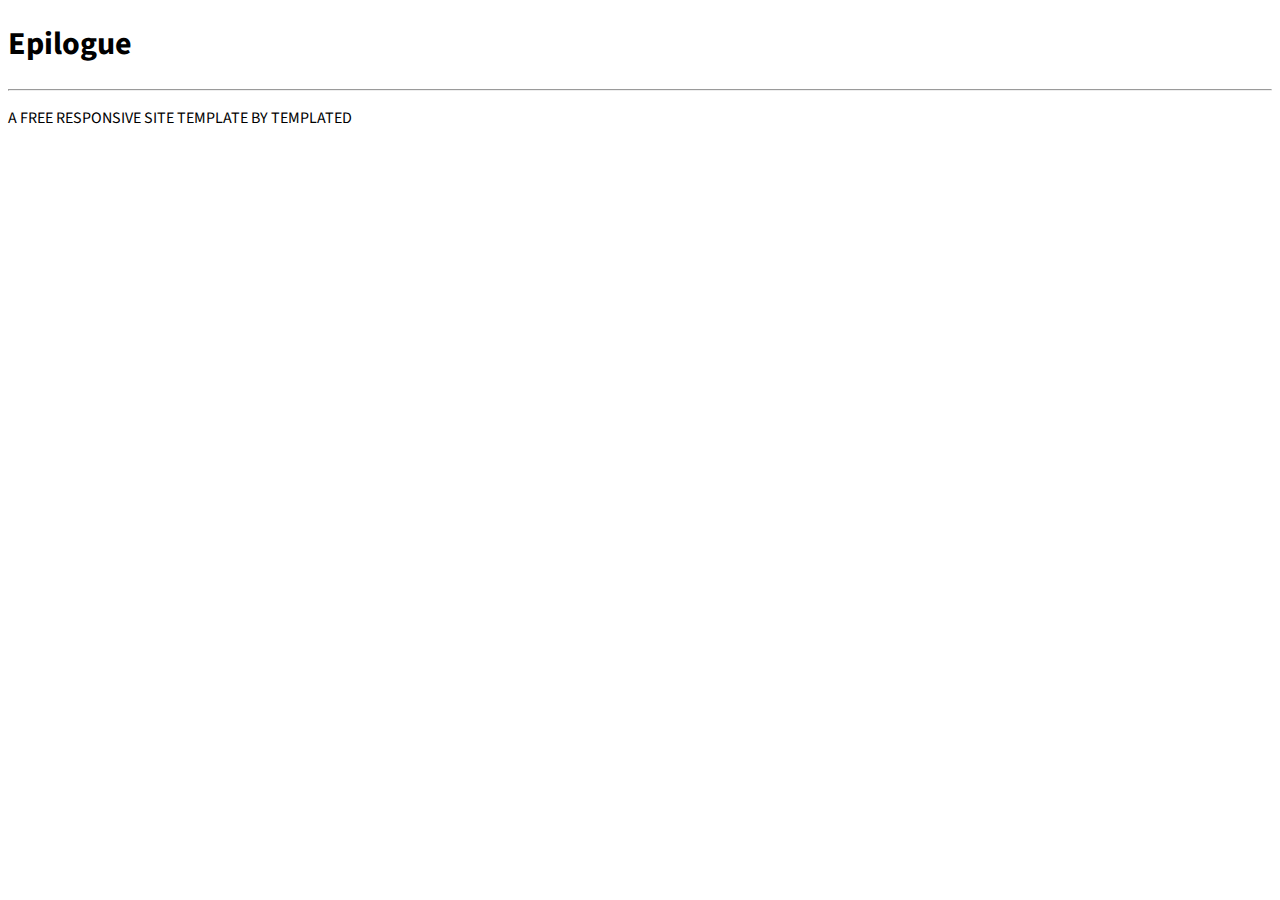
==== epilogue/index.html @ cb21818b "varijable i fontovi" ====
<!DOCTYPE html>
<html lang="en">
<head>
    <meta charset="UTF-8">
    <meta http-equiv="X-UA-Compatible" content="IE=edge">
    <meta name="viewport" content="width=device-width, initial-scale=1.0">
    <title>Epilogue</title>
    <link rel="stylesheet" href="https://use.fontawesome.com/releases/v5.8.2/css/all.css" integrity="sha384-oS3vJWv+0UjzBfQzYUhtDYW+Pj2yciDJxpsK1OYPAYjqT085Qq/1cq5FLXAZQ7Ay" crossorigin="anonymous">
    <link rel="stylesheet" href="style.css">
</head>
<body>
    <!-- header -->
    <header>
        <h1>Epilogue</h1>
        <hr>
        <p>A FREE RESPONSIVE SITE TEMPLATE BY TEMPLATED</p>
    </header>
</body>
</html>
---- epilogue/style.css ----
@import url('https://fonts.googleapis.com/css2?family=Pacifico&family=Source+Sans+Pro:wght@200;300;400&display=swap');
:root {
    --fontFamily: 'Source Sans Pro', sans-serif;
    --logo: 'Pacifico', cursive;
}
body {
    font-family: var(--fontFamily);
}
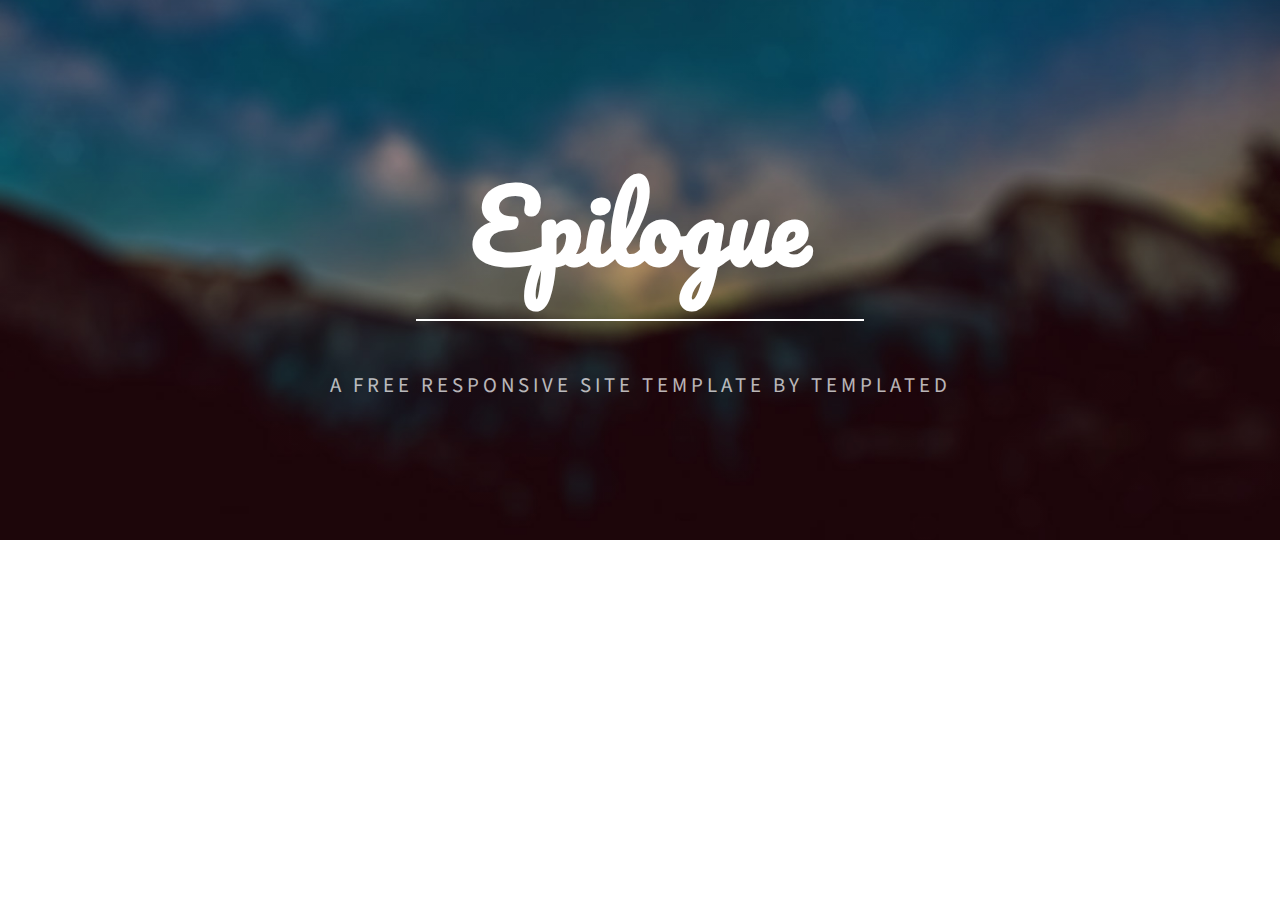
==== commit 853c3021: "header" ====
--- a/epilogue/index.html
+++ b/epilogue/index.html
@@ -12,7 +12,7 @@
     <!-- header -->
     <header>
         <h1>Epilogue</h1>
-        <hr>
+        <div class="underline"></div>
         <p>A FREE RESPONSIVE SITE TEMPLATE BY TEMPLATED</p>
     </header>
 </body>
--- a/epilogue/style.css
+++ b/epilogue/style.css
@@ -2,7 +2,46 @@
 :root {
     --fontFamily: 'Source Sans Pro', sans-serif;
     --logo: 'Pacifico', cursive;
+    --fontSize: 16px;
+    --white: #fff;
+}
+* {
+    margin: 0;
+    padding: 0;
+    box-sizing: border-box;
 }
 body {
     font-family: var(--fontFamily);
+    font-size: var(--fontSize);
+}
+/*********************
+header
+*********************/
+header {
+    background-image: linear-gradient(rgba(0,0,0,.2), rgba(0,0,0,.2)), url(img/banner.jpg);
+    height: 60vh;
+    background-position: center;
+    background-size: cover;
+    display: flex;
+    flex-direction: column;
+    justify-content: center;
+    align-items: center;
+}
+header h1 {
+    font-family: var(--logo);
+    font-size: 6rem;
+    color: var(--white);
+}
+.underline {
+    width: 35%;
+    height: 2px;
+    background-color: var(--white);
+    margin: 10px auto 50px auto;
+}
+header p {
+    text-transform: uppercase;
+    font-size: 1.3rem;
+    color: var(--white);
+    opacity: .7;
+    letter-spacing: 4px;
 }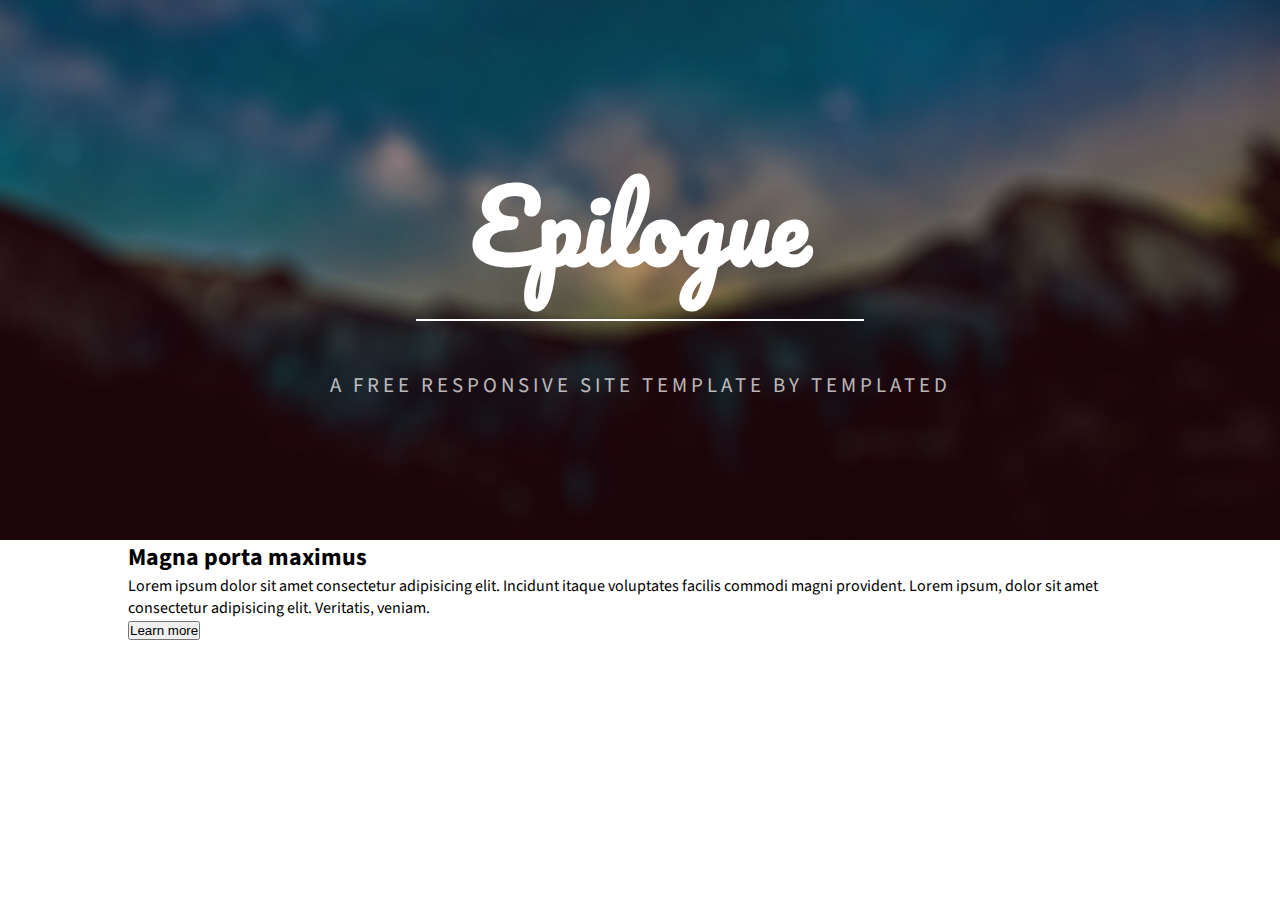
==== commit 2b76a636: "intro html" ====
--- a/epilogue/index.html
+++ b/epilogue/index.html
@@ -15,5 +15,12 @@
         <div class="underline"></div>
         <p>A FREE RESPONSIVE SITE TEMPLATE BY TEMPLATED</p>
     </header>
+    <!-- intro -->
+    <section class="intro container">
+        <i class="far fa-gem"></i>
+        <h2>Magna porta maximus</h2>
+        <p>Lorem ipsum dolor sit amet consectetur adipisicing elit. Incidunt itaque voluptates facilis commodi magni provident. Lorem ipsum, dolor sit amet consectetur adipisicing elit. Veritatis, veniam.</p>
+        <button>Learn more</button>
+    </section>
 </body>
 </html>--- a/epilogue/style.css
+++ b/epilogue/style.css
@@ -4,6 +4,8 @@
     --logo: 'Pacifico', cursive;
     --fontSize: 16px;
     --white: #fff;
+    --bg: #f4f4f4;
+    --padding: 100px 0;
 }
 * {
     margin: 0;
@@ -13,6 +15,10 @@
 body {
     font-family: var(--fontFamily);
     font-size: var(--fontSize);
+}
+.container {
+    width: 80%;
+    margin: auto;
 }
 /*********************
 header
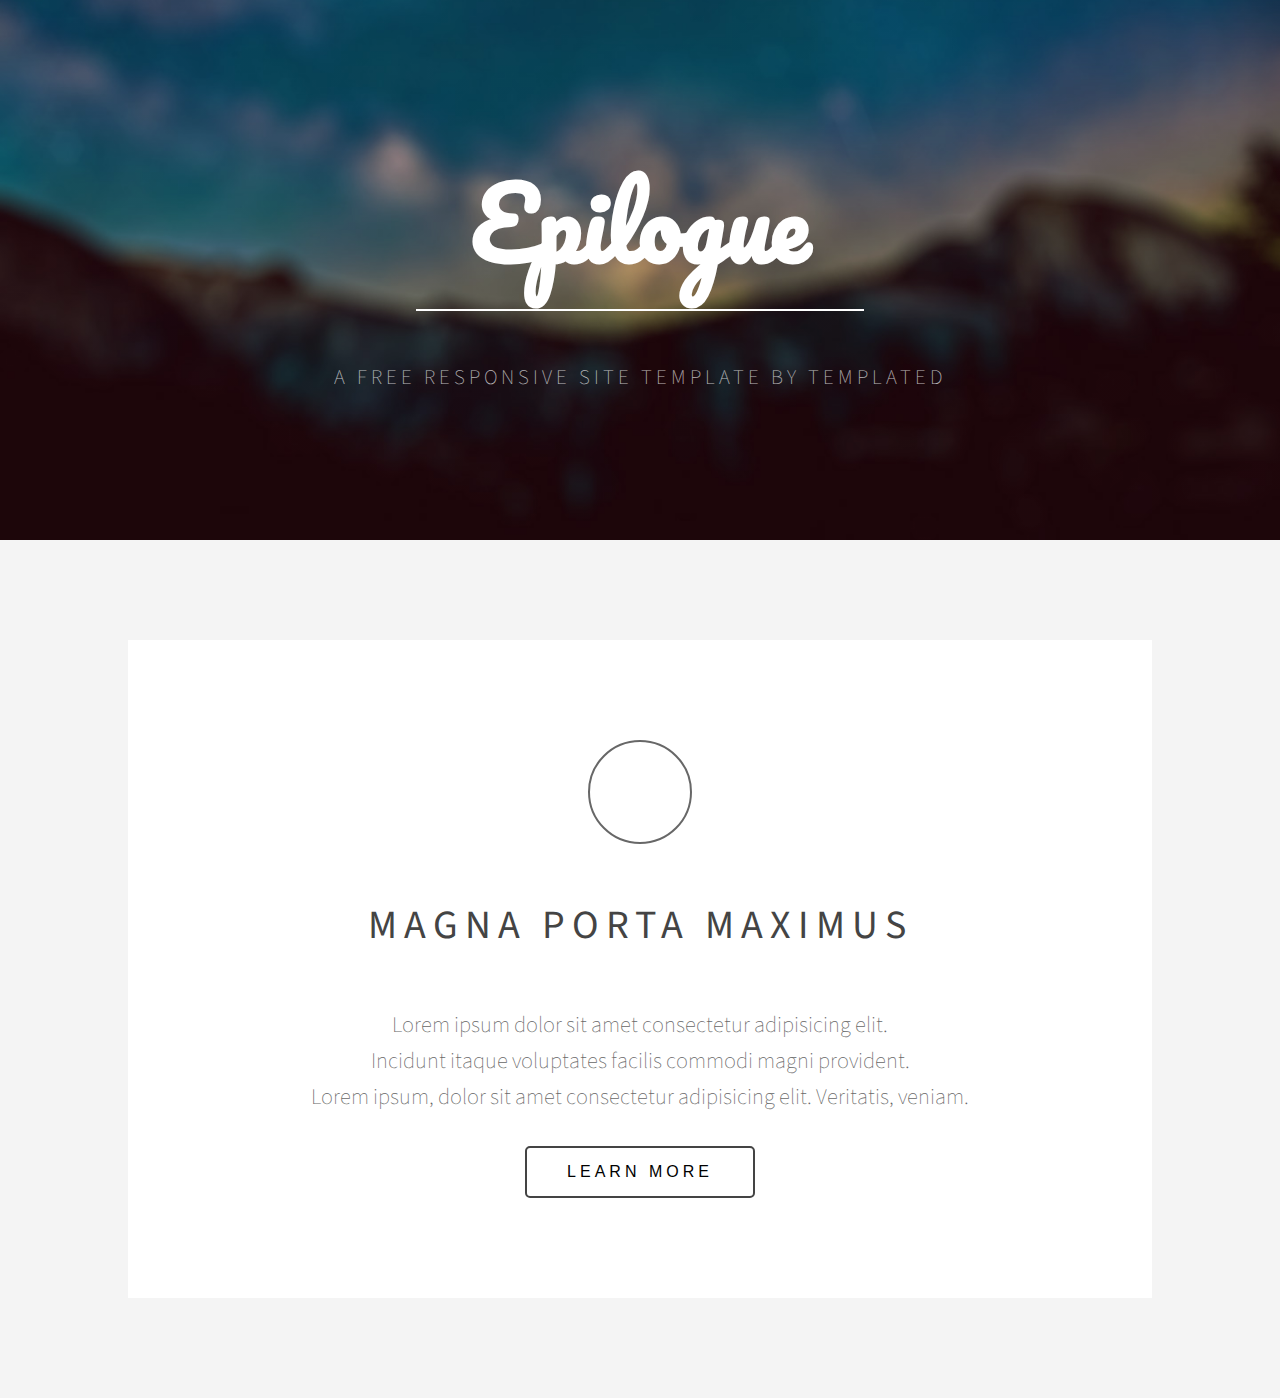
==== commit c2721205: "intro css" ====
--- a/epilogue/index.html
+++ b/epilogue/index.html
@@ -19,7 +19,8 @@
     <section class="intro container">
         <i class="far fa-gem"></i>
         <h2>Magna porta maximus</h2>
-        <p>Lorem ipsum dolor sit amet consectetur adipisicing elit. Incidunt itaque voluptates facilis commodi magni provident. Lorem ipsum, dolor sit amet consectetur adipisicing elit. Veritatis, veniam.</p>
+        <p>Lorem ipsum dolor sit amet consectetur adipisicing elit. <br>
+            Incidunt itaque voluptates facilis commodi magni provident. <br>Lorem ipsum, dolor sit amet consectetur adipisicing elit. Veritatis, veniam.</p>
         <button>Learn more</button>
     </section>
 </body>
--- a/epilogue/style.css
+++ b/epilogue/style.css
@@ -2,10 +2,14 @@
 :root {
     --fontFamily: 'Source Sans Pro', sans-serif;
     --logo: 'Pacifico', cursive;
-    --fontSize: 16px;
+    --fontSize: 18px;
     --white: #fff;
     --bg: #f4f4f4;
     --padding: 100px 0;
+    --headings: #444;
+    --text: #676767;
+    --red: #ef6480;
+    --transition: .3s ease;
 }
 * {
     margin: 0;
@@ -15,10 +19,40 @@
 body {
     font-family: var(--fontFamily);
     font-size: var(--fontSize);
+    background-color: var(--bg);
+    color: var(--text);
+    font-weight: 200;
+    line-height: 1.6;
 }
 .container {
     width: 80%;
     margin: auto;
+}
+h1, h2, h3, h4 {
+    color: var(--headings);
+}
+h2 {
+    font-size: 2.5rem;
+    text-transform: uppercase;
+    font-weight: 400;
+    letter-spacing: 7px;
+    margin: 50px 0;
+}
+button {
+    border: 2px solid var(--headings);
+    font-size: 1rem;
+    padding: 15px 40px;
+    margin-top: 30px;
+    background-color: transparent;
+    border-radius: 5px;
+    text-transform: uppercase;
+    letter-spacing: 4px;
+    cursor: pointer;
+}
+button:hover {
+    transition: var(--transition);
+    border: 2px solid var(--red);
+    color: var(--red);
 }
 /*********************
 header
@@ -50,4 +84,29 @@
     color: var(--white);
     opacity: .7;
     letter-spacing: 4px;
+}
+/*********************
+intro
+*********************/
+.intro {
+    background-color: var(--white);
+    padding: var(--padding);
+    margin: 100px auto;
+    text-align: center;
+}
+.intro i {
+     border: 2px solid var(--text);
+     width: 70px;
+     height: 70px;
+     display: flex;
+     justify-content: center;
+     align-items: center;
+     color: var(--text); 
+     padding: 50px;
+     font-size: 2.5rem;
+     border-radius: 50%;
+     margin: auto;
+}
+.intro p {
+    font-size: 1.4rem;
 }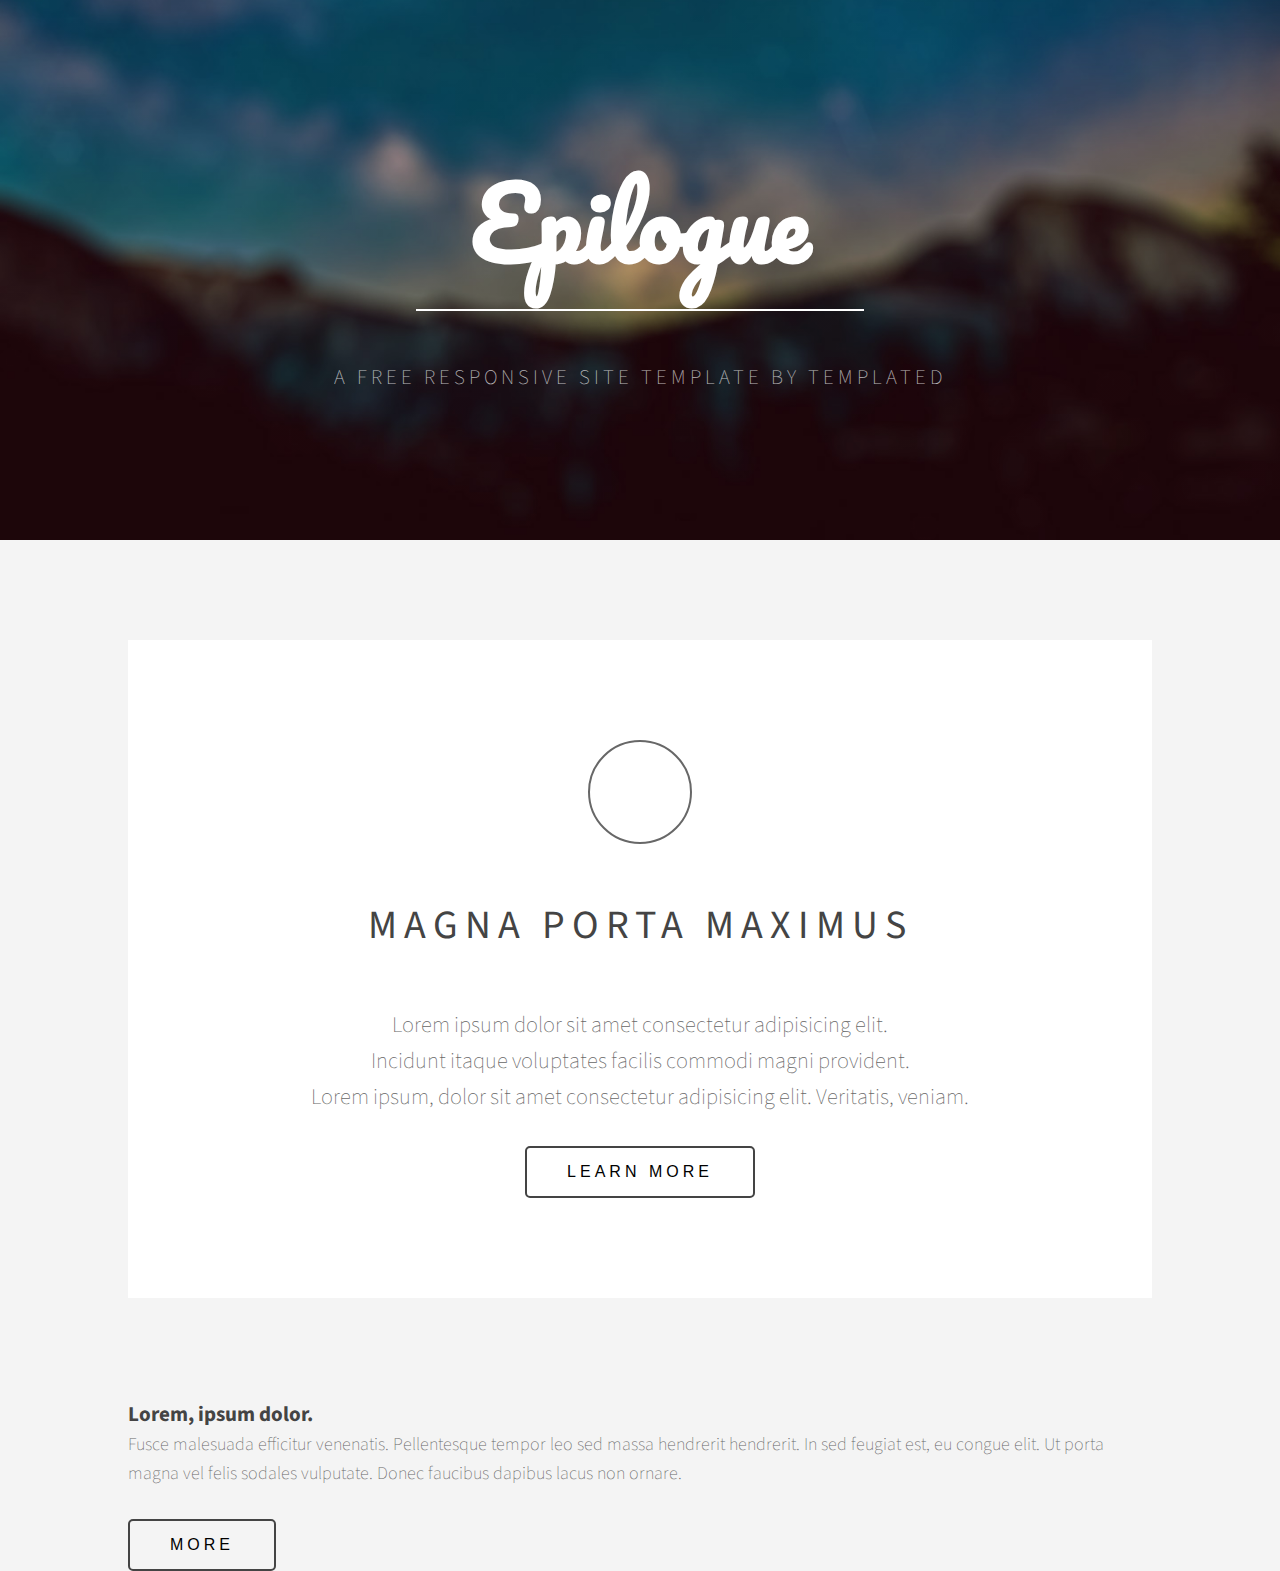
==== commit 6bf28431: "blog html" ====
--- a/epilogue/index.html
+++ b/epilogue/index.html
@@ -23,5 +23,17 @@
             Incidunt itaque voluptates facilis commodi magni provident. <br>Lorem ipsum, dolor sit amet consectetur adipisicing elit. Veritatis, veniam.</p>
         <button>Learn more</button>
     </section>
+    <!-- blog -->
+    <section class="blog container">
+        <article>
+            <div class="featured-image">
+                <h3>Lorem, ipsum dolor.</h3>
+                <div class="text">
+                    <p>Fusce malesuada efficitur venenatis. Pellentesque tempor leo sed massa hendrerit hendrerit. In sed feugiat est, eu congue elit. Ut porta magna vel felis sodales vulputate. Donec faucibus dapibus lacus non ornare.</p>
+                    <button>more</button>
+                </div>
+            </div>
+        </article>
+    </section>
 </body>
 </html>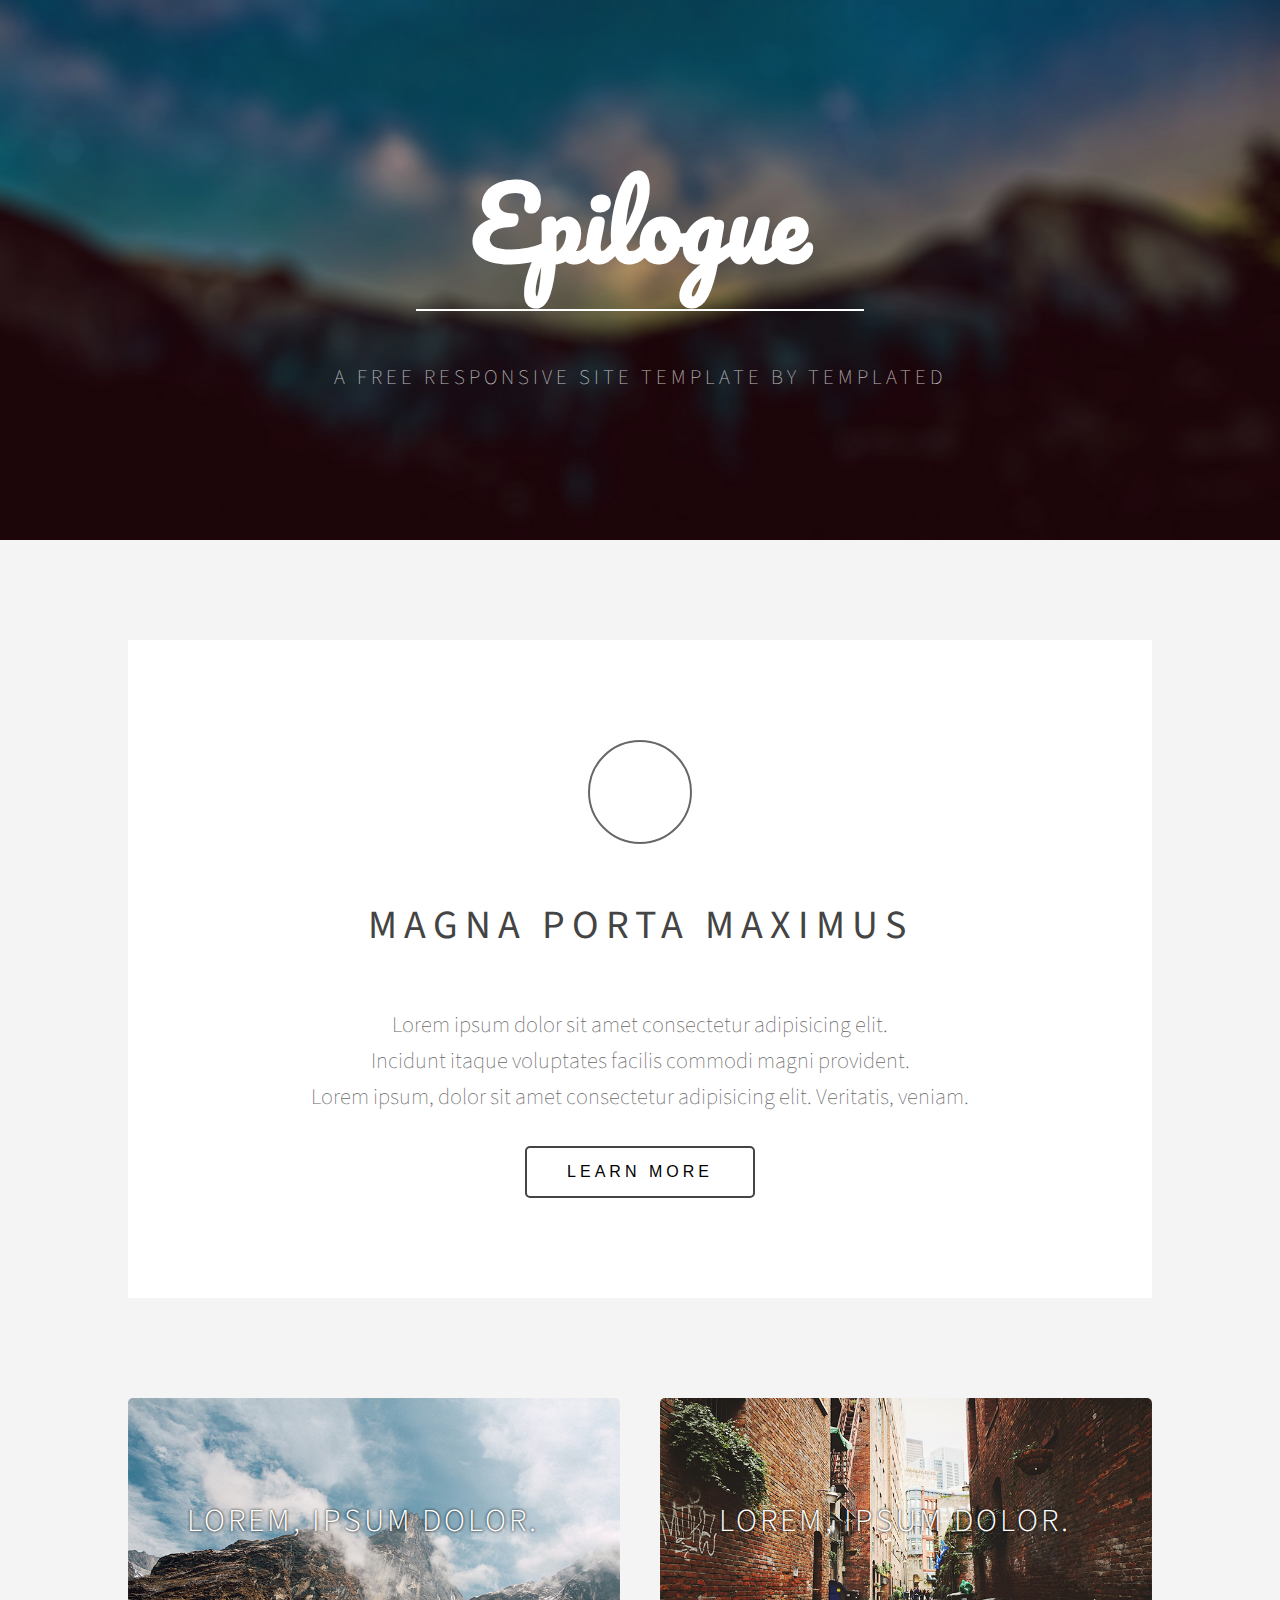
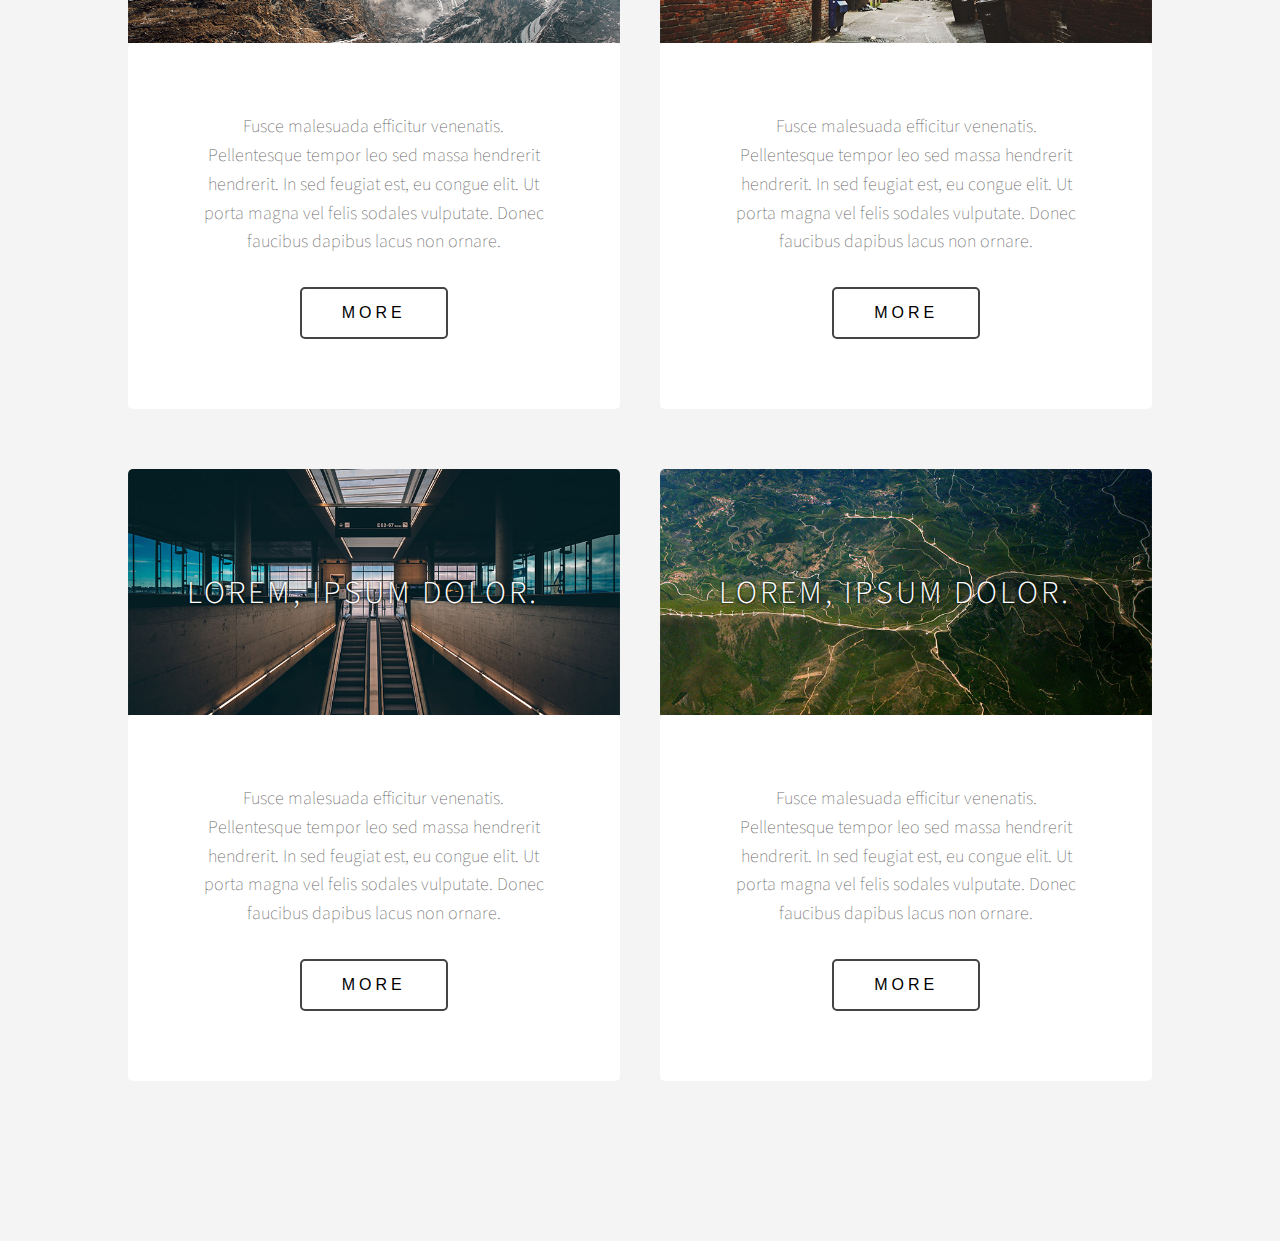
==== commit f92e4fd3: "blog css 1" ====
--- a/epilogue/index.html
+++ b/epilogue/index.html
@@ -26,12 +26,60 @@
     <!-- blog -->
     <section class="blog container">
         <article>
-            <div class="featured-image">
-                <h3>Lorem, ipsum dolor.</h3>
-                <div class="text">
-                    <p>Fusce malesuada efficitur venenatis. Pellentesque tempor leo sed massa hendrerit hendrerit. In sed feugiat est, eu congue elit. Ut porta magna vel felis sodales vulputate. Donec faucibus dapibus lacus non ornare.</p>
-                    <button>more</button>
-                </div>
+            <div class="holder">
+                <a href="">
+                    <div class="featured-image">
+                        <img src="img/pic01.jpg" alt="">
+                        <h3>Lorem, ipsum dolor.</h3>
+                    </div>
+                </a>
+            </div>
+           
+            <div class="text">
+                <p>Fusce malesuada efficitur venenatis. Pellentesque tempor leo sed massa hendrerit hendrerit. In sed feugiat est, eu congue elit. Ut porta magna vel felis sodales vulputate. Donec faucibus dapibus lacus non ornare.</p>
+                <button>more</button>
+            </div>
+        </article>
+        <article>
+            <div class="holder">
+                <a href="">
+                    <div class="featured-image">
+                        <img src="img/pic02.jpg" alt="">
+                        <h3>Lorem, ipsum dolor.</h3>
+                    </div>
+                </a>
+            </div>
+            <div class="text">
+                <p>Fusce malesuada efficitur venenatis. Pellentesque tempor leo sed massa hendrerit hendrerit. In sed feugiat est, eu congue elit. Ut porta magna vel felis sodales vulputate. Donec faucibus dapibus lacus non ornare.</p>
+                <button>more</button>
+            </div>
+        </article>
+        <article>
+            <div class="holder">
+                <a href="">
+                    <div class="featured-image">
+                        <img src="img/pic03.jpg" alt="">
+                        <h3>Lorem, ipsum dolor.</h3>
+                    </div>
+                </a>
+            </div>
+            <div class="text">
+                <p>Fusce malesuada efficitur venenatis. Pellentesque tempor leo sed massa hendrerit hendrerit. In sed feugiat est, eu congue elit. Ut porta magna vel felis sodales vulputate. Donec faucibus dapibus lacus non ornare.</p>
+                <button>more</button>
+            </div>
+        </article>
+        <article>
+            <div class="holder">
+                <a href="">
+                    <div class="featured-image">
+                        <img src="img/pic04.jpg" alt="">
+                        <h3>Lorem, ipsum dolor.</h3>
+                    </div>
+                </a>
+            </div>
+            <div class="text">
+                <p>Fusce malesuada efficitur venenatis. Pellentesque tempor leo sed massa hendrerit hendrerit. In sed feugiat est, eu congue elit. Ut porta magna vel felis sodales vulputate. Donec faucibus dapibus lacus non ornare.</p>
+                <button>more</button>
             </div>
         </article>
     </section>
--- a/epilogue/style.css
+++ b/epilogue/style.css
@@ -109,4 +109,53 @@
 }
 .intro p {
     font-size: 1.4rem;
+}
+/*********************
+blog
+*********************/
+.blog {
+    padding: 0px 0 100px 0;
+    display: flex;
+    flex-wrap: wrap;
+    justify-content: space-between;
+}
+.blog article {
+    flex: 0 0 48%;
+    margin-bottom: 60px;
+}
+.featured-image {
+    position: relative;
+}
+.featured-image img {
+    width: 100%;
+    display: block;
+    border-radius: 5px 5px 0 0;
+}
+.featured-image h3 {
+    position: absolute;
+    top: 40%;
+    left: 12%;
+    color: var(--white);
+    text-transform: uppercase;
+    letter-spacing: 3px;
+    font-size: 2rem;
+    font-weight: 300;
+    text-shadow: 0 0 3px black;
+}
+.blog .text {
+    background-color: var(--white);
+    padding: 70px;
+    border-radius: 5px;
+    text-align: center;
+}
+.holder {
+    overflow: hidden;
+}
+.blog a {
+    display: block;
+    overflow: hidden;
+}
+.blog a:hover {
+    transform: scale(1.1);
+    transition: .5s ease;
 }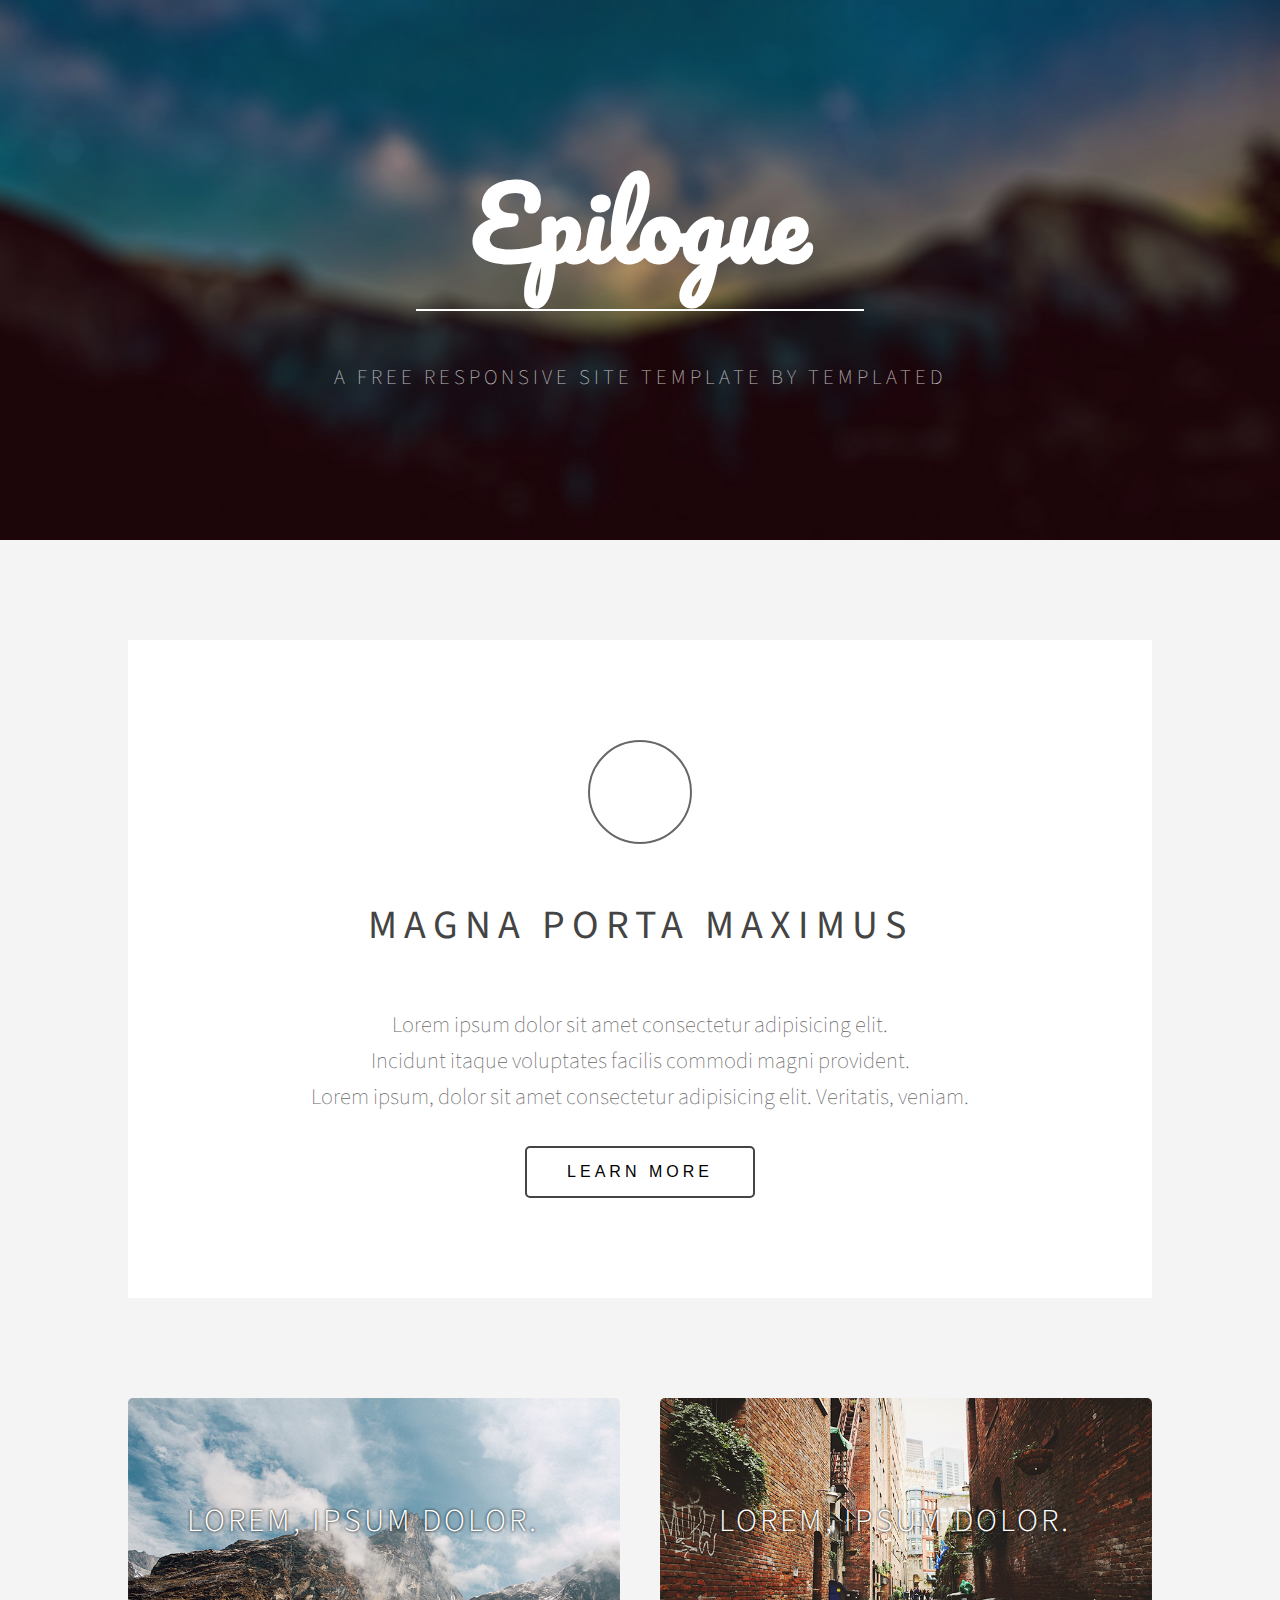
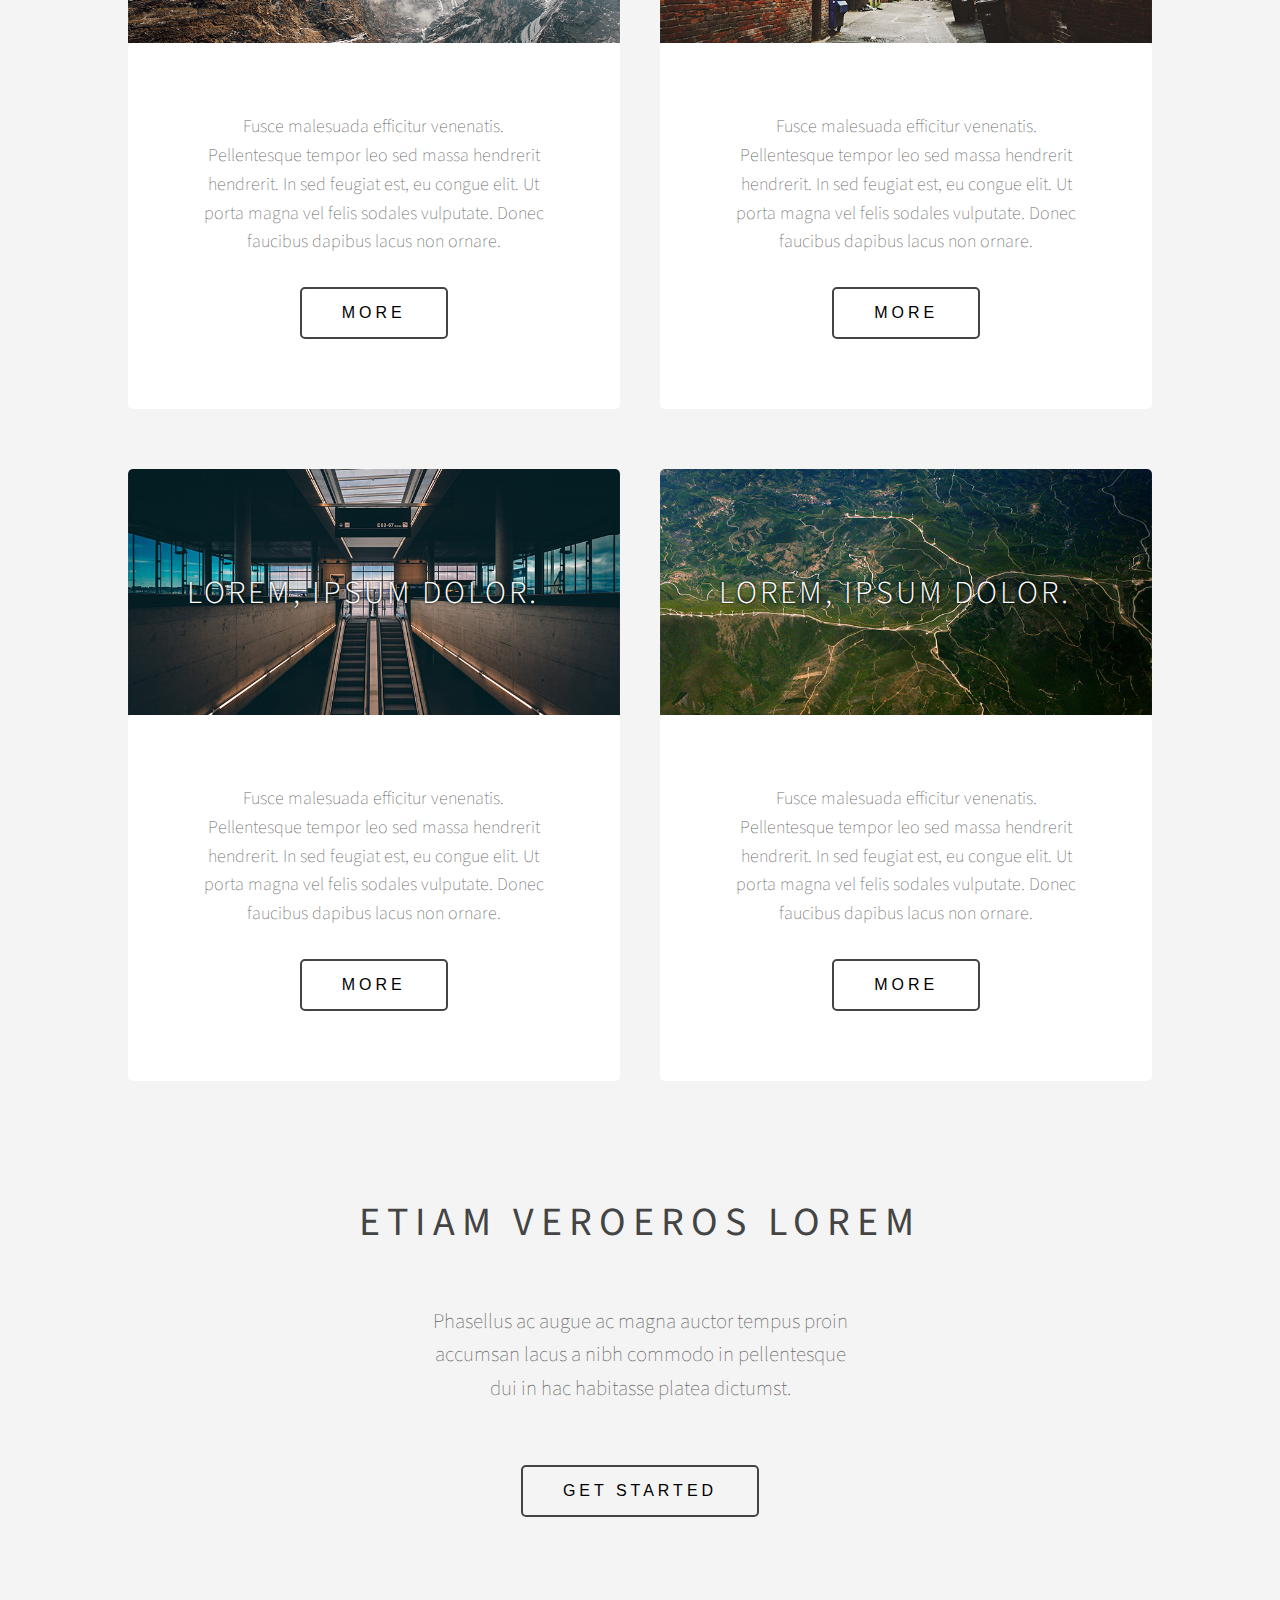
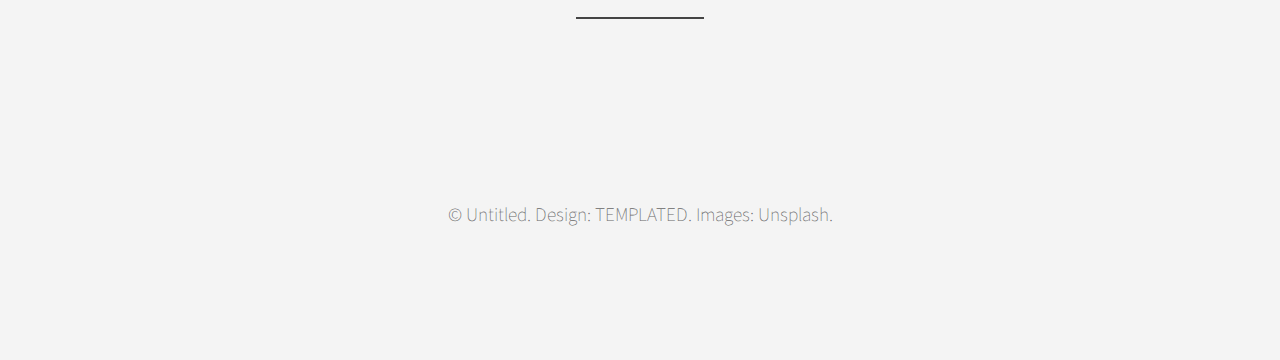
==== commit e06b1251: "footer" ====
--- a/epilogue/index.html
+++ b/epilogue/index.html
@@ -34,7 +34,6 @@
                     </div>
                 </a>
             </div>
-           
             <div class="text">
                 <p>Fusce malesuada efficitur venenatis. Pellentesque tempor leo sed massa hendrerit hendrerit. In sed feugiat est, eu congue elit. Ut porta magna vel felis sodales vulputate. Donec faucibus dapibus lacus non ornare.</p>
                 <button>more</button>
@@ -83,5 +82,20 @@
             </div>
         </article>
     </section>
+    <!-- footer -->
+    <footer>
+        <h2>Etiam Veroeros Lorem</h2>
+        <p>Phasellus ac augue ac magna auctor tempus proin <br>
+            accumsan lacus a nibh commodo in pellentesque <br>dui
+            in hac habitasse platea dictumst.</p>
+        <button>Get Started</button>
+        <div class="underline"></div>
+        <a href=""><i class="fab fa-twitter"></i></a>
+        <a href=""><i class="fab fa-facebook-f"></i></a>
+        <a href=""><i class="fab fa-instagram"></i></a>
+        <a href=""><i class="fab fa-linkedin-in"></i></a>
+        <a href=""><i class="fas fa-envelope"></i></a>
+        <p class="copy">© Untitled. Design: TEMPLATED. Images: Unsplash.</p>
+    </footer>
 </body>
 </html>--- a/epilogue/style.css
+++ b/epilogue/style.css
@@ -114,7 +114,6 @@
 blog
 *********************/
 .blog {
-    padding: 0px 0 100px 0;
     display: flex;
     flex-wrap: wrap;
     justify-content: space-between;
@@ -158,4 +157,33 @@
 .blog a:hover {
     transform: scale(1.1);
     transition: .5s ease;
+}
+/*********************
+footer
+*********************/
+footer {
+    text-align: center;
+    padding-bottom: 100px;
+}
+footer p {
+    font-size: 1.3rem;
+    margin-bottom: 30px;
+}
+footer .underline {
+    width: 10%;
+    background-color: var(--headings);
+    margin: 100px auto 100px auto;
+}
+footer .copy {
+    font-size: 1.2rem;
+    margin-top: 50px;
+}
+footer a {
+    font-size: 1.2rem;
+    color: var(--text);
+    margin: 0 10px;
+}
+footer a:hover {
+    color: var(--red);
+    transition: var(--transition);
 }